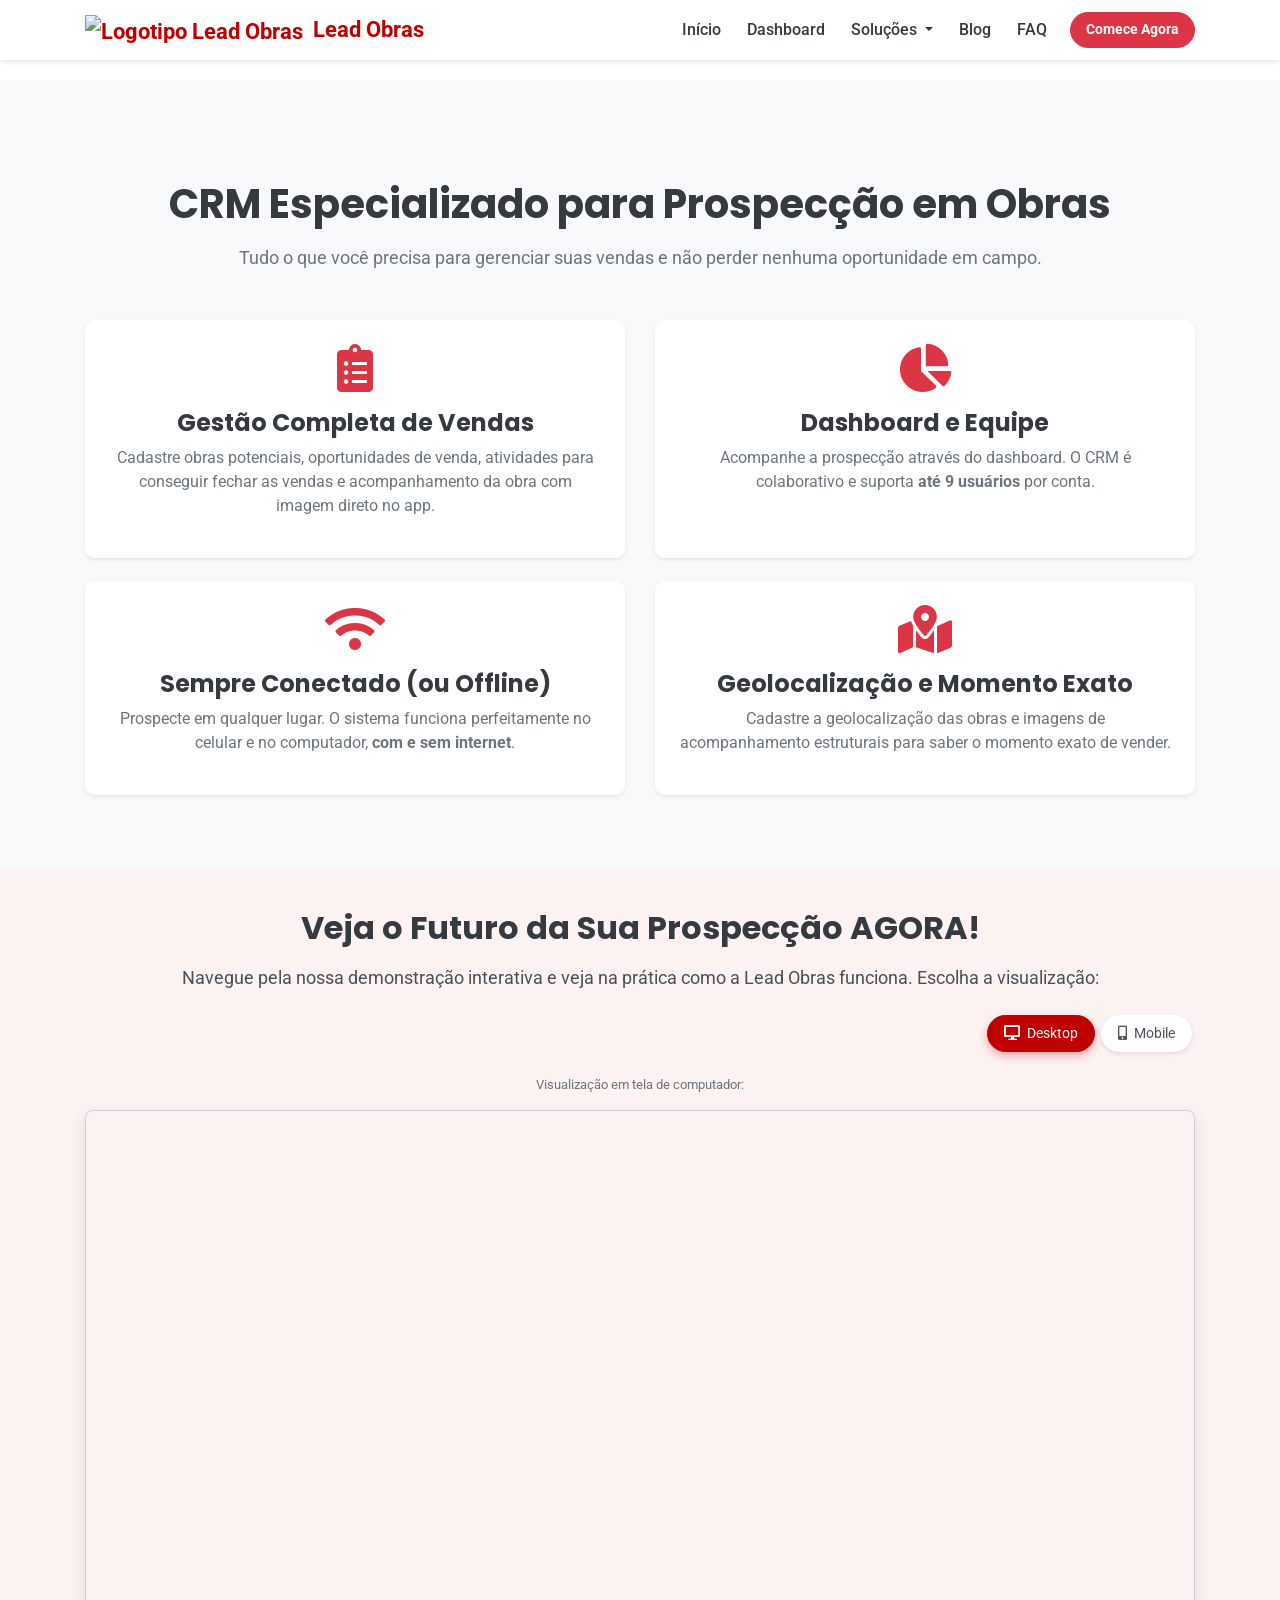
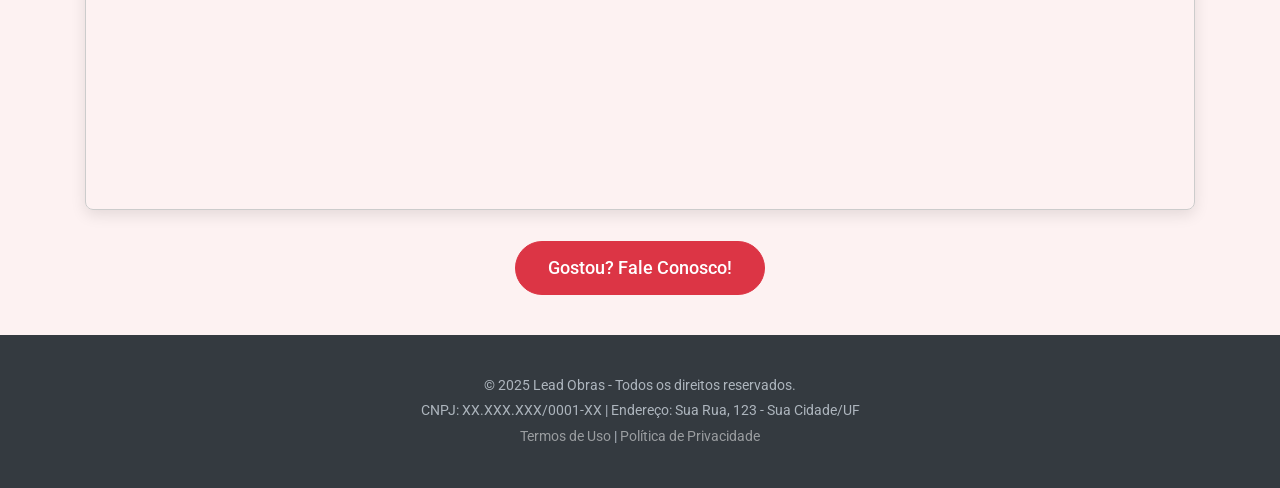
==== crm.html @ a591c5e8 "New" ====
<!DOCTYPE html>
<html lang="pt-BR">

<head>
    <meta charset="utf-8" />
    <meta content="width=device-width, initial-scale=1.0, shrink-to-fit=no" name="viewport" />
    <title>
        Lead Obras - Demonstra&ccedil;&atilde;o
    </title>
    <link href="https://i.imgur.com/xG3X8k6.png" rel="icon" type="image/png" />
    <!-- Links de Estilo e Fontes -->
    <link href="https://cdnjs.cloudflare.com/ajax/libs/font-awesome/5.15.4/css/all.min.css" rel="stylesheet" />
    <link href="https://stackpath.bootstrapcdn.com/bootstrap/4.5.2/css/bootstrap.min.css" rel="stylesheet" />
    <link
        href="https://fonts.googleapis.com/css2?family=Roboto:wght@400;500;700&amp;family=Poppins:wght@600;700&amp;display=swap"
        rel="stylesheet" />
    <link rel="stylesheet" href="style.css" />
    <script src="resumo_obras_por_cidade.js"></script>
</head>

<body>
    <nav class="navbar navbar-expand-lg navbar-light fixed-top" id="mainNav">
        <div class="container">
            <a class="navbar-brand" href="index.html#hero" style="display: flex; align-items: center;">
                <img alt="Logotipo Lead Obras" src="https://i.imgur.com/xG3X8k6.png"
                    style="height: 30px; margin-right: 10px;" />
                Lead Obras
            </a>
            <button aria-controls="navbarNav" aria-expanded="false" aria-label="Toggle navigation"
                class="navbar-toggler" data-target="#navbarNav" data-toggle="collapse" type="button">
                <span class="navbar-toggler-icon">
                </span>
            </button>
            <div class="collapse navbar-collapse" id="navbarNav">
                <ul class="navbar-nav ml-auto align-items-center">
                    <li class="nav-item">
                        <a class="nav-link" href="index.html#hero">
                            In&iacute;cio
                        </a>
                    </li>
                    <li class="nav-item">
                        <a class="nav-link" href="index.html#compre-leads">
                            Dashboard
                        </a>
                    </li>
                    <li class="nav-item dropdown">
                        <a class="nav-link dropdown-toggle" href="#" id="navbarDropdownSolutions" role="button"
                            data-toggle="dropdown" aria-haspopup="true" aria-expanded="false">
                            Solu&ccedil;&otilde;es
                        </a>
                        <div class="dropdown-menu" aria-labelledby="navbarDropdownSolutions">
                            <a class="dropdown-item" href="crm.html">CRM</a>
                            <a class="dropdown-item" href="whatsapp.html">Alertas (WhatsApp)</a>
                        </div>
                    </li>
                    <li class="nav-item">
                        <a class="nav-link" href="blog.html">Blog</a>
                    </li>
                    <li class="nav-item">
                        <a class="nav-link" href="index.html#faq">
                            FAQ
                        </a>
                    </li>
                    <li class="nav-item">
                        <a class="btn btn-danger btn-sm btn-cta"
                            href="https://wa.me/5543988418642/?text=Ol%C3%A1!%20Tenho%20interesse%20em%20contratar%20a%20solu%C3%A7%C3%A3o%20da%20Lead%20Obras."
                            target="_blank">
                            Comece Agora
                        </a>
                    </li>
                </ul>
            </div>
        </div>
    </nav>
    <main>
        <!-- NOVA SEÇÃO: Funcionalidades do CRM -->
        <section id="funcionalidades-crm" style="padding-top: 100px; padding-bottom: 50px; background-color: #f8f9fa;">
            <div class="container">
                <div class="text-center mb-5 animate-on-scroll fade-in-down">
                    <h1 class="font-weight-bold text-dark">CRM Especializado para Prospec&ccedil;&atilde;o em Obras</h1>
                    <p class="lead text-muted mt-3">Tudo o que voc&ecirc; precisa para gerenciar suas vendas e
                        n&atilde;o perder nenhuma oportunidade em campo.</p>
                </div>
                <div class="row mt-4">
                    <div class="col-md-6 mb-4 animate-on-scroll fade-in-up">
                        <div class="card h-100 border-0 shadow-sm p-4 text-center">
                            <div class="text-danger mb-3">
                                <i class="fas fa-clipboard-list fa-3x"></i>
                            </div>
                            <h4 class="font-weight-bold">Gest&atilde;o Completa de Vendas</h4>
                            <p class="text-muted">Cadastre obras potenciais, oportunidades de venda, atividades para
                                conseguir fechar as vendas e acompanhamento da obra com imagem direto no app.</p>
                        </div>
                    </div>
                    <div class="col-md-6 mb-4 animate-on-scroll fade-in-up">
                        <div class="card h-100 border-0 shadow-sm p-4 text-center">
                            <div class="text-danger mb-3">
                                <i class="fas fa-chart-pie fa-3x"></i>
                            </div>
                            <h4 class="font-weight-bold">Dashboard e Equipe</h4>
                            <p class="text-muted">Acompanhe a prospec&ccedil;&atilde;o atrav&eacute;s do dashboard. O
                                CRM &eacute; colaborativo e suporta <strong>at&eacute; 9 usu&aacute;rios</strong> por
                                conta.</p>
                        </div>
                    </div>
                    <div class="col-md-6 mb-4 animate-on-scroll fade-in-up">
                        <div class="card h-100 border-0 shadow-sm p-4 text-center">
                            <div class="text-danger mb-3">
                                <i class="fas fa-wifi fa-3x"></i>
                            </div>
                            <h4 class="font-weight-bold">Sempre Conectado (ou Offline)</h4>
                            <p class="text-muted">Prospecte em qualquer lugar. O sistema funciona perfeitamente no
                                celular e no computador, <strong>com e sem internet</strong>.</p>
                        </div>
                    </div>
                    <div class="col-md-6 mb-4 animate-on-scroll fade-in-up">
                        <div class="card h-100 border-0 shadow-sm p-4 text-center">
                            <div class="text-danger mb-3">
                                <i class="fas fa-map-marked-alt fa-3x"></i>
                            </div>
                            <h4 class="font-weight-bold">Geolocaliza&ccedil;&atilde;o e Momento Exato</h4>
                            <p class="text-muted">Cadastre a geolocaliza&ccedil;&atilde;o das obras e imagens de
                                acompanhamento estruturais para saber o momento exato de vender.</p>
                        </div>
                    </div>
                </div>
            </div>
        </section>

        <!-- NOVA SEÇÃO: Demonstração (de copia.html) -->
        <section class="section-bg-light-red" id="demonstracao">
            <div class="container text-center">
                <h2 class="animate-on-scroll fade-in-down">
                    Veja o Futuro da Sua Prospec&ccedil;&atilde;o AGORA!
                </h2>
                <p class="lead mt-3 mb-4 animate-on-scroll fade-in">
                    Navegue pela nossa demonstra&ccedil;&atilde;o interativa e veja na pr&aacute;tica como a Lead Obras
                    funciona. Escolha a visualiza&ccedil;&atilde;o:
                </p>
                <ul class="nav nav-tabs justify-content-center justify-content-md-end" id="demoTab" role="tablist">
                    <li class="nav-item" id="desktop-tab-li" role="presentation">
                        <a aria-controls="demoDesktop" aria-selected="false" class="nav-link" data-toggle="tab"
                            href="#demoDesktop" id="desktop-tab" role="tab">
                            <i class="fas fa-desktop">
                            </i>
                            Desktop
                        </a>
                    </li>
                    <li class="nav-item" id="mobile-tab-li" role="presentation">
                        <a aria-controls="demoMobile" aria-selected="false" class="nav-link" data-toggle="tab"
                            href="#demoMobile" id="mobile-tab" role="tab">
                            <i class="fas fa-mobile-alt">
                            </i>
                            Mobile
                        </a>
                    </li>
                </ul>
                <div class="tab-content mt-4" id="demoTabContent">
                    <div aria-labelledby="desktop-tab" class="tab-pane fade" id="demoDesktop" role="tabpanel">
                        <p class="text-muted small mb-3">
                            Visualiza&ccedil;&atilde;o em tela de computador:
                        </p>
                        <iframe allowfullscreen="" loading="lazy"
                            src="https://www.appsheet.com/start/7ed57e1d-47e0-436e-8a3c-071c1b78c23c"
                            style="width: 100%; height: 700px; border: 1px solid #ccc; border-radius: 8px; box-shadow: 0 5px 15px rgba(0,0,0,0.1);"
                            title="Demonstra&ccedil;&atilde;o Desktop Lead Obras">
                        </iframe>
                    </div>
                    <div aria-labelledby="mobile-tab" class="tab-pane fade" id="demoMobile" role="tabpanel">
                        <p class="text-muted small mb-3">
                            Visualiza&ccedil;&atilde;o em tela de celular:
                        </p>
                        <iframe allowfullscreen="" loading="lazy"
                            src="https://www.appsheet.com/start/7ed57e1d-47e0-436e-8a3c-071c1b78c23c?refresh=1&amp;wipe=1&amp;preview=2"
                            style="width: 360px; height: 640px; display: block; margin: auto; border: 1px solid #ddd; border-radius: 10px; box-shadow: 0 5px 15px rgba(0,0,0,0.1);"
                            title="Demonstra&ccedil;&atilde;o Mobile Lead Obras">
                        </iframe>
                        <div class="mobile-description animate-on-scroll fade-in">
                            <i class="fas fa-map-marker-alt">
                            </i>
                            <strong>
                                Prospec&ccedil;&atilde;o em Campo Simplificada:
                            </strong>
                            Diferente de outras solu&ccedil;&otilde;es, nossa vers&atilde;o mobile &eacute; otimizada
                            para visitas. Registre
                            <i class="fas fa-camera">
                            </i>
                            <strong>
                                fotos da obra
                            </strong>
                            e
                            <i class="fas fa-compass">
                            </i>
                            <strong>
                                geolocaliza&ccedil;&atilde;o
                            </strong>
                            com facilidade, direto do celular, agilizando a qualifica&ccedil;&atilde;o e o
                            acompanhamento dos seus leads.
                        </div>
                    </div>
                </div>
                <p class="text-muted d-md-none mt-3">
                    Para a experi&ecirc;ncia completa, acesse em um computador e veja a vers&atilde;o desktop.
                </p>
                <a class="btn btn-danger btn-lg mt-4 animate-on-scroll fade-in-up"
                    href="https://wa.me/5543988418642/?text=Ol%C3%A1!%20Gostei%20da%20demonstra%C3%A7%C3%A3o%20e%20quero%20conversar%20sobre%20a%20contrata%C3%A7%C3%A3o."
                    target="_blank">
                    Gostou? Fale Conosco!
                </a>
            </div>
        </section>
    </main>
    <!-- Scripts (Apenas os necessários) -->
    <script src="https://code.jquery.com/jquery-3.5.1.min.js">
    </script>
    <script src="https://cdn.jsdelivr.net/npm/popper.js@1.16.1/dist/umd/popper.min.js">
    </script>
    <script src="https://stackpath.bootstrapcdn.com/bootstrap/4.5.2/js/bootstrap.min.js">
    </script>
    <script>
        document.addEventListener('DOMContentLoaded', function () {

            const prefersReducedMotion = window.matchMedia('(prefers-reduced-motion: reduce)').matches;

            // --- Script Animação de Scroll com Intersection Observer ---
            const animatedElements = document.querySelectorAll('.animate-on-scroll');
            if (!prefersReducedMotion) {
                const observer = new IntersectionObserver((entries) => {
                    entries.forEach(entry => {
                        if (entry.isIntersecting) {
                            entry.target.classList.add('is-visible');
                            observer.unobserve(entry.target);
                        }
                    });
                }, { threshold: 0.1 });
                animatedElements.forEach(el => observer.observe(el));
            } else {
                animatedElements.forEach(el => el.classList.add('is-visible'));
            }

            // --- CORREÇÃO: Script para Abas de Demonstração ---
            function handleDemoTabs() {
                // Remove o estado ativo de todas as abas e painéis primeiro
                $('#demoTab .nav-link').removeClass('active');
                $('#demoTabContent .tab-pane').removeClass('show active');

                if (window.innerWidth < 768) {
                    // Ativa a aba Mobile em telas pequenas
                    $('#mobile-tab').addClass('active');
                    $('#demoMobile').addClass('show active');
                } else {
                    // Ativa a aba Desktop em telas grandes
                    $('#desktop-tab').addClass('active');
                    $('#demoDesktop').addClass('show active');
                }
            }

            // Executa a função na carga e no redimensionamento
            handleDemoTabs();
            window.addEventListener('resize', handleDemoTabs);

            // CORREÇÃO: Garante que a página carregue no topo
            if (window.location.hash === '') {
                setTimeout(() => {
                    window.scrollTo({ top: 0, behavior: 'instant' });
                }, 0);
            }

        });
    </script>
    <footer style="background-color: #343a40; color: var(--cor-texto-cinza); padding: 40px 0; font-size: 0.9em;">
        <div class="container text-center">
            <p class="mb-1">
                &copy; 2025 Lead Obras - Todos os direitos reservados.
            </p>
            <p class="mb-1">
                CNPJ: XX.XXX.XXX/0001-XX | Endere&ccedil;o: Sua Rua, 123 - Sua Cidade/UF
            </p>
            <p class="mb-0">
                <a class="text-white-50" href="/termos-de-uso">
                    Termos de Uso
                </a>
                |
                <a class="text-white-50" href="/politica-de-privacidade">
                    Pol&iacute;tica de Privacidade
                </a>
            </p>
        </div>
    </footer>
</body>

</html>
---- style.css ----
/* CSS from index.html */
/* --- Configurações Globais e Variáveis --- */
:root {
    --cor-primaria: #c00000;
    --cor-primaria-hover: #a00000;
    --cor-secundaria: #495057;
    /* Cinza mais escuro para texto */
    --cor-secundaria-hover: #343a40;
    --cor-perigo: #dc3545;
    --cor-perigo-hover: #c82333;
    --cor-sucesso: #28a745;
    /* Verde para 'sim' */
    --cor-aviso: #ffc107;
    /* Amarelo para 'parcial' */
    --cor-pix: #32BCAD;
    /* Cor do PIX */
    --cor-cinza-claro: #f8f9fa;
    --cor-cinza-borda: #dee2e6;
    --cor-fundo-claro: #f8f9fa;
    --cor-fundo-vermelho-claro: #fdf2f2;
    /* Fundo sutil para coluna leadObras */
    --cor-texto-cinza: #adb5bd;
    --cor-whatsapp: #25D366;
    --cor-whatsapp-hover: #128C7E;
    --navbar-height: 60px;
    /* Altura estimada do menu */
    --duracao-transicao: 0.3s;
    --duracao-animacao: 0.7s;
}

html {
    scroll-behavior: smooth;
    scroll-padding-top: var(--navbar-height);
}

body {
    overflow-x: hidden;
    padding-top: var(--navbar-height);
    font-family: 'Roboto', sans-serif;
    color: var(--cor-secundaria);
    position: relative;
}

h1,
h2,
h3,
h4,
h5,
h6 {
    font-family: 'Poppins', sans-serif;
    font-weight: 700;
    color: #343a40;
}

.lead {
    font-size: 1.15rem;
    font-weight: 400;
}

/* --- Estilos Barra de Progresso --- */
.progress-container {
    width: 100%;
    height: 5px;
    background-color: #e9ecef;
    position: fixed;
    top: var(--navbar-height);
    left: 0;
    z-index: 1029;
    pointer-events: none;
}

.progress-bar-scroll {
    height: 100%;
    background-color: var(--cor-primaria);
    width: 0%;
    transition: width 0.05s linear;
}

/* --- Estilos Menu Fixo (Navbar) --- */
.navbar {
    background-color: rgba(255, 255, 255, 0.97);
    box-shadow: 0 2px 5px rgba(0, 0, 0, 0.1);
    backdrop-filter: blur(5px);
    min-height: var(--navbar-height);
}

.navbar-brand {
    color: var(--cor-primaria) !important;
    font-weight: bold;
    font-size: 1.4rem;
}

.navbar-brand img {
    height: 30px;
}

.navbar .nav-link {
    color: #343a40 !important;
    margin: 0 5px;
    padding: 8px 12px;
    border-radius: 4px;
    transition: background-color var(--duracao-transicao) ease, color var(--duracao-transicao) ease;
    font-weight: 500;
}

.navbar .nav-item .nav-link.active,
.navbar .nav-link:hover {
    color: white !important;
    background-color: var(--cor-primaria);
}

.navbar-toggler {
    border-color: rgba(0, 0, 0, 0.1);
}

.navbar-toggler-icon {
    background-image: url("data:image/svg+xml,%3csvg xmlns='http://www.w3.org/2000/svg' width='30' height='30' viewBox='0 0 30 30'%3e%3cpath stroke='rgba(192, 0, 0, 1)' stroke-linecap='round' stroke-miterlimit='10' stroke-width='2' d='M4 7h22M4 15h22M4 23h22'/%3e%3c/svg%3e");
}

.navbar-collapse {
    background-color: rgba(255, 255, 255, 0.98);
    padding: 10px 0;
    margin-top: 5px;
    border-radius: 0 0 5px 5px;
    box-shadow: 0 5px 10px rgba(0, 0, 0, 0.1);
}

@media (min-width: 992px) {
    .navbar-collapse {
        background-color: transparent;
        padding: 0;
        margin-top: 0;
        border-radius: 0;
        box-shadow: none;
    }
}

.navbar .btn-cta {
    margin-left: 10px;
    padding: 6px 15px;
    font-size: 0.9rem;
    font-weight: bold;
}

@media (max-width: 991.98px) {
    .navbar .btn-cta {
        margin-left: 0;
        margin-top: 10px;
        display: block;
        width: 100%;
        text-align: center;
    }

    .navbar-nav .nav-item {
        margin-bottom: 5px;
    }
}

/* --- Botões com Mais Impacto --- */
.btn {
    font-weight: 500;
    border-radius: 50px;
    padding: 0.6rem 1.5rem;
    transition: all 0.3s ease;
}

.btn-lg {
    padding: 0.8rem 2rem;
    font-size: 1.1rem;
}

.btn-primary {
    background-color: var(--cor-primaria);
    border-color: var(--cor-primaria);
    color: white;
}

.btn-primary:hover {
    background-color: var(--cor-primaria-hover);
    border-color: var(--cor-primaria-hover);
    transform: translateY(-3px);
    box-shadow: 0 4px 10px rgba(192, 0, 0, 0.3);
}

.btn-secondary {
    background-color: var(--cor-secundaria);
    border-color: var(--cor-secundaria);
    color: white;
}

.btn-secondary:hover {
    background-color: var(--cor-secundaria-hover);
    border-color: var(--cor-secundaria-hover);
    transform: translateY(-3px);
    box-shadow: 0 4px 10px rgba(0, 0, 0, 0.2);
}

.btn-danger {
    background-color: var(--cor-perigo);
    border-color: var(--cor-perigo);
    color: white;
}

.btn-danger:hover {
    background-color: var(--cor-perigo-hover);
    border-color: var(--cor-perigo-hover);
    transform: translateY(-3px);
    box-shadow: 0 4px 10px rgba(220, 53, 69, 0.3);
}

.btn-outline-danger {
    color: var(--cor-perigo);
    border-color: var(--cor-perigo);
    background-color: transparent;
}

.btn-outline-danger:hover {
    color: #fff;
    background-color: var(--cor-perigo);
    border-color: var(--cor-perigo);
    transform: translateY(-3px);
    box-shadow: 0 4px 10px rgba(220, 53, 69, 0.2);
}

.btn-outline-light {
    color: white;
    border-color: white;
    background-color: transparent;
}

.btn-outline-light:hover {
    color: var(--cor-primaria);
    background-color: white;
    border-color: white;
    transform: translateY(-3px);
    box-shadow: 0 4px 10px rgba(255, 255, 255, 0.2);
}

/* --- Outros Estilos (Mantidos e Ajustados) --- */
.text-primary {
    color: var(--cor-primaria) !important;
}

.icon-red {
    color: var(--cor-primaria);
}

.problem-icon-red {
    color: var(--cor-perigo);
}

.check-icon-red {
    color: var(--cor-primaria);
}

.check-icon-green {
    color: var(--cor-sucesso);
}

#cta-final {
    background: linear-gradient(45deg, var(--cor-primaria), var(--cor-perigo));
    color: white;
}

#faq .btn-link {
    color: var(--cor-primaria);
    text-decoration: none;
    transition: color var(--duracao-transicao) ease;
    font-weight: 500;
}

#faq .btn-link:hover {
    color: var(--cor-primaria-hover);
    text-decoration: underline;
}

#faq .btn-link:focus {
    box-shadow: none;
}

#faq .card-header {
    background-color: #fff;
}

#faq .card {
    border: 1px solid #e0e0e0;
}

.section-bg-light-red {
    background-color: var(--cor-fundo-vermelho-claro);
}

.card {
    transition: transform var(--duracao-transicao) ease, box-shadow var(--duracao-transicao) ease;
    border: none;
    border-radius: 10px;
}

.card:hover {
    transform: translateY(-6px);
    box-shadow: 0 10px 20px rgba(0, 0, 0, 0.1);
}

#publico-alvo .card {
    border: 1px solid var(--cor-cinza-borda);
    box-shadow: none;
}

#publico-alvo .card:hover {
    border-color: var(--cor-primaria);
    box-shadow: 0 10px 20px rgba(0, 0, 0, 0.1);
}

#publico-alvo .card:hover .fas {
    transform: scale(1.15);
    transition: transform var(--duracao-transicao) ease;
}

#publico-alvo .fas {
    transition: transform var(--duracao-transicao) ease;
}

#funcionalidades img {
    transition: transform 0.4s ease, box-shadow 0.4s ease;
    border-radius: 8px;
}

#funcionalidades .row:hover img {
    transform: scale(1.03);
    box-shadow: 0 6px 12px rgba(0, 0, 0, 0.1);
}

/* --- ESTILOS VANTAGENS (ANTIGO COMPARATIVO) --- */
#vantagens .advantage-card {
    background-color: white;
    padding: 2rem;
    border-radius: 10px;
    box-shadow: 0 8px 25px rgba(0, 0, 0, 0.08);
    border: 1px solid var(--cor-cinza-borda);
}

#vantagens .advantage-list {
    list-style: none;
    padding-left: 0;
    text-align: left;
}

#vantagens .advantage-list li {
    font-size: 1.1rem;
    margin-bottom: 1rem;
    display: flex;
    align-items: center;
}

#vantagens .advantage-list i {
    font-size: 1.5rem;
    margin-right: 15px;
    width: 30px;
    text-align: center;
}

/* --- ESTILOS DEMONSTRAÇÃO COM ABAS (Ajustado) --- */
#demonstracao .nav-tabs {
    border-bottom: none;
    justify-content: flex-end;
    margin-bottom: 1.5rem;
}

#demonstracao .nav-tabs .nav-link {
    border: 1px solid transparent;
    border-radius: 50px;
    margin: 0 3px;
    padding: 0.4rem 1rem;
    font-size: 0.9rem;
    color: var(--cor-secundaria);
    background-color: #fff;
    box-shadow: 0 2px 5px rgba(0, 0, 0, 0.1);
    transition: all var(--duracao-transicao) ease;
}

#demonstracao .nav-tabs .nav-link i {
    margin-right: 4px;
}

#demonstracao .nav-tabs .nav-link.active {
    background-color: var(--cor-primaria);
    color: white;
    border-color: var(--cor-primaria);
    box-shadow: 0 4px 10px rgba(192, 0, 0, 0.3);
}

#demonstracao .nav-tabs .nav-link:not(.active):hover {
    background-color: #e9ecef;
    color: #333;
}

#demonstracao .tab-content {
    position: relative;
}

#demonstracao .tab-pane {
    border: none;
    padding: 0;
    background-color: transparent;
    max-width: none;
    margin: 0;
    border-radius: 0;
    box-shadow: none;
}

#demonstracao #demoMobile iframe {
    max-width: 375px;
    height: 667px;
    display: block;
    margin: auto;
    border: 1px solid #ddd;
    border-radius: 10px;
    box-shadow: 0 5px 15px rgba(0, 0, 0, 0.1);
}

#demonstracao #demoDesktop iframe {
    width: 100%;
    height: 500px;
    border: 1px solid #ccc;
    border-radius: 8px;
    box-shadow: 0 5px 15px rgba(0, 0, 0, 0.1);
}

#demonstracao #demoMobile .mobile-description {
    max-width: 375px;
    margin: 1.5rem auto 0;
    font-size: 0.9rem;
    color: #555;
    background-color: var(--cor-fundo-vermelho-claro);
    padding: 15px;
    border-radius: 8px;
    border: 1px dashed var(--cor-primaria);
    text-align: left;
}

#demonstracao #demoMobile .mobile-description strong {
    color: var(--cor-primaria);
}

#demonstracao #demoMobile .mobile-description i {
    color: var(--cor-primaria);
    margin-right: 5px;
}


/* --- Novo Botão Flutuante WhatsApp e Balão --- */
.whatsapp-container {
    position: fixed;
    bottom: 20px;
    right: 20px;
    z-index: 1000;
}

.whatsapp-float {
    background-color: var(--cor-whatsapp);
    color: white;
    width: 60px;
    height: 60px;
    border-radius: 50%;
    display: flex;
    align-items: center;
    justify-content: center;
    box-shadow: 2px 2px 10px rgba(0, 0, 0, 0.2);
    transition: transform var(--duracao-transicao) ease, background-color var(--duracao-transicao) ease;
    cursor: pointer;
    position: relative;
    border: none;
    padding: 0;
}

.whatsapp-float:hover {
    background-color: var(--cor-whatsapp-hover);
    transform: scale(1.1);
}

.whatsapp-float i {
    font-size: 1.8em;
    line-height: 1;
}

.whatsapp-notification {
    position: absolute;
    top: 0px;
    right: 0px;
    width: 15px;
    height: 15px;
    background-color: red;
    border-radius: 50%;
    border: 2px solid white;
}

.whatsapp-bubble {
    position: absolute;
    bottom: 75px;
    right: 0;
    width: 300px;
    background-color: white;
    border-radius: 8px;
    box-shadow: 0 5px 15px rgba(0, 0, 0, 0.2);
    padding: 15px;
    display: none;
    opacity: 0;
    transform: translateY(10px);
    transition: opacity 0.3s ease, transform 0.3s ease;
    color: #333;
    font-size: 0.9rem;
}

.whatsapp-bubble.show {
    display: block;
    opacity: 1;
    transform: translateY(0);
}

.whatsapp-bubble::after {
    content: '';
    position: absolute;
    bottom: -10px;
    right: 20px;
    width: 0;
    height: 0;
    border-left: 10px solid transparent;
    border-right: 10px solid transparent;
    border-top: 10px solid white;
}

.whatsapp-bubble-header {
    display: flex;
    align-items: center;
    margin-bottom: 10px;
}

.whatsapp-bubble-avatar {
    width: 40px;
    height: 40px;
    border-radius: 50%;
    background-color: #e9ecef;
    display: flex;
    align-items: center;
    justify-content: center;
    margin-right: 10px;
    color: var(--cor-secundaria);
}

.whatsapp-bubble-avatar i {
    font-size: 1.5em;
}

.whatsapp-bubble-info h5 {
    margin-bottom: 0;
    font-size: 1rem;
    font-weight: bold;
}

.whatsapp-bubble-info span {
    font-size: 0.8rem;
    color: var(--cor-secundaria);
}

.whatsapp-bubble-body p {
    margin-bottom: 10px;
    line-height: 1.4;
    min-height: 3em;
}

.whatsapp-bubble-close {
    position: absolute;
    top: 5px;
    right: 5px;
    background: none;
    border: none;
    font-size: 1.5em;
    cursor: pointer;
    color: #aaa;
    line-height: 1;
    padding: 5px;
}

.whatsapp-bubble-close:hover {
    color: #555;
}

#whatsappMessage .typing-cursor {
    display: inline-block;
    width: 8px;
    height: 1em;
    background-color: #333;
    animation: blink 0.7s infinite;
    margin-left: 2px;
    vertical-align: text-bottom;
}

@keyframes blink {

    0%,
    100% {
        opacity: 1;
    }

    50% {
        opacity: 0;
    }
}

@media (max-width: 576px) {
    .whatsapp-container {
        bottom: 15px;
        right: 15px;
    }

    .whatsapp-float {
        width: 50px;
        height: 50px;
    }

    .whatsapp-float i {
        font-size: 1.5em;
    }

    .whatsapp-notification {
        width: 12px;
        height: 12px;
        border-width: 1px;
    }

    .whatsapp-bubble {
        width: calc(100vw - 30px);
        bottom: 65px;
        right: -15px;
    }

    .whatsapp-bubble::after {
        right: 30px;
    }
}

/* --- ANIMAÇÕES DE SCROLL (Mantidas) --- */
.animate-on-scroll {
    opacity: 0;
    transition: opacity var(--duracao-animacao) ease-out, transform var(--duracao-animacao) ease-out;
    will-change: opacity, transform;
}

.fade-in {
    transform: translateY(0);
}

.fade-in-up {
    transform: translateY(30px);
}

.fade-in-down {
    transform: translateY(-30px);
}

.slide-in-left {
    transform: translateX(-50px);
}

.slide-in-right {
    transform: translateX(50px);
}

.zoom-in {
    transform: scale(0.9);
}

.is-visible {
    opacity: 1;
    transform: translate(0, 0) scale(1);
}

/* --- Acessibilidade: Movimento Reduzido --- */
@media (prefers-reduced-motion: reduce) {
    html {
        scroll-behavior: auto;
    }

    .animate-on-scroll {
        opacity: 1;
        transform: none;
        transition: none;
    }

    .btn-primary:hover,
    .btn-secondary:hover,
    .btn-danger:hover,
    .btn-outline-danger:hover,
    .btn-outline-secondary:hover,
    #cta-final .btn-light:hover,
    #cta-final .btn-outline-light:hover,
    .card:hover,
    #publico-alvo .card:hover .fas,
    #funcionalidades .row:hover img,
    .whatsapp-float:hover {
        transform: none !important;
    }

    .card:hover {
        box-shadow: 0 10px 20px rgba(0, 0, 0, 0.15);
    }

    .progress-bar-scroll {
        transition: none;
    }

    .whatsapp-float {
        transition: background-color var(--duracao-transicao) ease;
    }

    .whatsapp-bubble {
        transition: none;
    }

    #whatsappMessage .typing-cursor {
        animation: none;
        opacity: 0;
    }

    #exit-popup {
        transition: none;
    }

    #exit-popup .popup-content {
        transition: none;
    }
}

/* --- Ajustes Gerais de Responsividade --- */
section {
    padding-top: 60px;
    padding-bottom: 60px;
}

#hero {
    padding-top: 80px;
    padding-bottom: 80px;
}

@media (max-width: 991.98px) {
    section {
        padding-top: 40px;
        padding-bottom: 40px;
    }

    #hero {
        padding-top: 60px;
        padding-bottom: 60px;
    }

    h1 {
        font-size: 2.2rem;
    }

    h2 {
        font-size: 1.6rem;
    }

    h3 {
        font-size: 1.4rem;
    }

    h4 {
        font-size: 1.1rem;
    }
}

@media (max-width: 767.98px) {

    .progress-container,
    .navbar-toggler,
    #navbarNav {
        display: none;
    }

    #mainNav .container {
        justify-content: center;
    }

    h1 {
        font-size: 1.8rem;
    }

    h2 {
        font-size: 1.4rem;
    }

    h3 {
        font-size: 1.2rem;
    }

    .btn-lg {
        font-size: 1rem;
        padding: 10px 20px;
    }

    #funcionalidades .row {
        margin-bottom: 1rem !important;
    }

    #funcionalidades .col-md-6 {
        margin-bottom: 1.5rem;
    }

    #demonstracao .nav-tabs .nav-link {
        padding: 0.4rem 0.8rem;
        font-size: 0.8rem;
    }

    /* --- Responsividade Mobile Adicional --- */
    .whatsapp-container {
        display: none;
    }

    #desktop-tab-li {
        display: none;
    }

    #demoDesktop {
        display: none !important;
    }

    #mobile-tab.nav-link {
        background-color: var(--cor-primaria);
        color: white;
    }

    #demoMobile {
        display: block !important;
        opacity: 1 !important;
    }

    #demoMobile.tab-pane {
        display: block !important;
        opacity: 1 !important;
    }

    .nav-tabs .nav-item .nav-link.active {
        background-color: transparent;
        color: var(--cor-secundaria);
    }

    #mobile-tab-li .nav-link {
        background-color: var(--cor-primaria);
        color: white;
    }
}

/* --- Pop-up de Saída Otimizado --- */
#exit-popup {
    display: none;
    position: fixed;
    left: 0;
    top: 0;
    width: 100%;
    height: 100%;
    background-color: rgba(0, 0, 0, 0.75);
    z-index: 2000;
    align-items: center;
    justify-content: center;
    opacity: 0;
    transition: opacity 0.4s ease;
    backdrop-filter: blur(5px);
}

#exit-popup .popup-content {
    background-color: white;
    padding: 2rem;
    border-radius: 10px;
    max-width: 90%;
    width: 500px;
    text-align: center;
    position: relative;
    transform: scale(0.9);
    transition: transform 0.4s ease, opacity 0.4s ease;
    box-shadow: 0 10px 30px rgba(0, 0, 0, 0.2);
    opacity: 0;
}

#exit-popup .popup-icon {
    font-size: 2.5rem;
    color: var(--cor-primaria);
    margin-bottom: 1rem;
}

#exit-popup h3 {
    font-size: 1.6rem;
    font-weight: 600;
    margin-bottom: 0.75rem;
    color: #333;
}

#exit-popup p {
    font-size: 1rem;
    color: #555;
    margin-bottom: 1rem;
    line-height: 1.5;
}

#exit-popup .offer-highlight {
    font-size: 1.2rem;
    font-weight: bold;
    color: var(--cor-perigo);
    margin-bottom: 1rem;
}

#exit-popup .coupon-code {
    font-size: 1.4rem;
    font-weight: bold;
    background-color: var(--cor-fundo-claro);
    padding: 0.75rem 1rem;
    border: 2px dashed var(--cor-perigo);
    display: inline-block;
    border-radius: 5px;
    word-break: break-all;
    margin-top: 0.5rem;
    margin-bottom: 1.5rem;
    color: var(--cor-perigo);
}

#exit-popup .btn-cta-popup {
    font-size: 1.1rem;
    padding: 0.75rem 1.5rem;
    font-weight: bold;
    width: 100%;
    margin-bottom: 0.5rem;
}

#exit-popup .btn-secondary-popup {
    color: var(--cor-secundaria);
    font-size: 0.9rem;
    text-decoration: none;
}

#exit-popup .btn-secondary-popup:hover {
    text-decoration: underline;
}

#exit-popup .close-btn {
    position: absolute;
    top: 10px;
    right: 10px;
    background: none;
    border: none;
    font-size: 1.8em;
    cursor: pointer;
    color: #aaa;
    line-height: 1;
    padding: 5px;
}

#exit-popup .close-btn:hover {
    color: #555;
}

@media (max-width: 576px) {
    #exit-popup .popup-content {
        padding: 1.5rem;
    }

    #exit-popup h3 {
        font-size: 1.4rem;
    }

    #exit-popup p {
        font-size: 0.9rem;
    }

    #exit-popup .offer-highlight {
        font-size: 1.1rem;
    }

    #exit-popup .coupon-code {
        font-size: 1.2rem;
        padding: 0.5rem 1rem;
    }

    #exit-popup .btn-cta-popup {
        font-size: 1rem;
        padding: 0.6rem 1.2rem;
    }
}

/* --- SEÇÃO PARCEIROS --- */
#parceiros {
    background-color: var(--cor-fundo-claro);
    padding: 40px 0;
}

#parceiros h4 {
    text-align: center;
    margin-bottom: 2rem;
    color: var(--cor-secundaria);
    font-weight: 500;
    font-size: 1.1rem;
}

#parceiros .partner-logo {
    display: flex;
    align-items: center;
    justify-content: center;
    height: 60px;
    filter: grayscale(100%);
    opacity: 0.7;
    transition: filter 0.3s ease, opacity 0.3s ease;
}

#parceiros .partner-logo:hover {
    filter: grayscale(0%);
    opacity: 1;
}

#parceiros .partner-logo img {
    max-height: 100%;
    max-width: 150px;
    width: auto;
}

#parceiros .partner-placeholder {
    font-size: 1.5rem;
    color: #adb5bd;
}

#parceiros .partner-placeholder span {
    font-size: 0.8rem;
    display: block;
    margin-top: 5px;
}

#parceiros .pix-info {
    color: var(--cor-secundaria);
    font-size: 0.9rem;
    margin-top: 1.5rem;
}

#parceiros .pix-info svg {
    width: 20px;
    height: 20px;
    margin-right: 5px;
    vertical-align: middle;
    fill: var(--cor-pix);
}

/* CSS PORTADO DA SESSAO INICIAL */

/* --- Configurações Globais e Variáveis --- */
:root {
    --cor-primaria: #c00000;
    --cor-primaria-hover: #a00000;
    --cor-secundaria: #495057;
    --cor-sucesso: #28a745;
    --cor-perigo: #dc3545;
    --cor-fundo-claro: #f8f9fa;
    --cor-whatsapp: #25D366;
    --cor-whatsapp-hover: #128C7E;
    --navbar-height: 60px;
    /* Mantido para scroll-padding, embora navbar tenha sido removida */
}

html {
    scroll-behavior: smooth;
    scroll-padding-top: var(--navbar-height);
}

body {
    /* padding-top: var(--navbar-height); */
    /* Removido pois a navbar se foi */
    font-family: 'Roboto', sans-serif;
    color: var(--cor-secundaria);
}

h1,
h2,
h3,
h4,
h5,
h6 {
    font-family: 'Poppins', sans-serif;
    font-weight: 700;
    color: #343a40;
}

.lead {
    font-size: 1.15rem;
    font-weight: 400;
}

section {
    padding: 60px 0;
}

/* --- Componentes --- */
/* Estilos da Navbar removidos pois a navbar foi removida */
.btn {
    font-weight: 500;
    border-radius: 50px;
    padding: 0.6rem 1.5rem;
    transition: all 0.3s ease;
}

.btn-primary {
    background-color: var(--cor-primaria);
    border-color: var(--cor-primaria);
}

.btn-primary:hover {
    background-color: var(--cor-primaria-hover);
    border-color: var(--cor-primaria-hover);
    transform: translateY(-3px);
    box-shadow: 0 4px 10px rgba(192, 0, 0, 0.3);
}

.btn-success {
    background-color: var(--cor-sucesso);
    border-color: var(--cor-sucesso);
    color: white;
}

.btn-success:hover {
    background-color: #218838;
    border-color: #1e7e34;
    transform: translateY(-3px);
    box-shadow: 0 4px 10px rgba(40, 167, 69, 0.3);
}

.btn-danger {
    background-color: var(--cor-perigo);
    border-color: var(--cor-perigo);
    color: white;
}

.btn-danger:hover {
    background-color: #c82333;
    border-color: #bd2130;
}

.text-primary {
    color: var(--cor-primaria) !important;
}

.icon-red {
    color: var(--cor-primaria);
}

/* --- Seção Dashboard Estilo Power BI (Removida) --- */
/* --- Seção de Vantagens (Estratégias) (Removida) --- */

/* --- Seção Perguntas e Respostas Dinâmicas (HERO) --- */
#hero {
    background-color: #fff;
    color: var(--cor-secundaria);
    padding: 80px 0 120px 0;
    position: relative;
    overflow: hidden;
    z-index: 1;
    /* Definindo uma altura mínima para ocupar a tela */
    min-height: 100vh;
    display: flex;
    align-items: center;
    justify-content: center;
}

#hero::after {
    content: '';
    position: absolute;
    bottom: -2px;
    /* Small overlap to prevent gaps */
    left: 0;
    width: 100%;
    height: 100px;
    /* A cor de fundo clara foi removida, então mudamos para branco */
    background: linear-gradient(to top, #ffffff 30%, transparent);
    z-index: 2;
}

#hero .lead {
    color: var(--cor-secundaria);
}

.typing-container {
    font-size: 2.8rem;
    font-weight: 700;
    font-family: 'Poppins', sans-serif;
    color: var(--cor-primaria);
    min-height: 140px;
    display: flex;
    align-items: center;
    justify-content: center;
}

.typing-container .text-highlight {
    color: #ffc107;
    /* Amarelo para destaque */
}

.cursor {
    animation: blink 0.7s infinite;
    font-weight: 300;
}

@keyframes blink {
    50% {
        opacity: 0;
    }
}

#answers-container {
    display: flex;
    flex-wrap: wrap;
    justify-content: center;
    gap: 15px;
    min-height: 120px;
    position: relative;
    z-index: 3;
}

.column-card {
    background-color: #fff;
    border-radius: 12px;
    box-shadow: 0 10px 30px rgba(0, 0, 0, 0.2);
    text-align: center;
    width: fit-content;
    min-width: 180px;
    opacity: 0;
    transform: translateY(20px);
    transition: opacity 0.5s ease, transform 0.5s ease;
    animation: float 6s ease-in-out infinite;
    overflow: hidden;
}

@keyframes float {
    0% {
        transform: translateY(0px);
    }

    50% {
        transform: translateY(-10px);
    }

    100% {
        transform: translateY(0px);
    }
}

.column-card.visible {
    opacity: 1;
    transform: translateY(0);
}

.column-card-title {
    background-color: var(--cor-primaria);
    color: #fff;
    font-weight: bold;
    font-size: 0.9rem;
    padding: 0.5rem 1rem;
}

.column-card-example {
    font-size: 1.2rem;
    color: var(--cor-secundaria);
    font-weight: 500;
    padding: 1rem;
    background-color: #fff;
}

#obras-counter {
    font-size: 2rem;
    color: #6c757d;
    font-weight: 500;
    opacity: 0;
    transform: translateY(10px);
    transition: opacity 0.5s ease, transform 0.5s ease;
    margin-top: 1.5rem;
    min-height: 30px;
}

#obras-counter.visible {
    opacity: 1;
    transform: translateY(0);
}

#obras-counter .counter-number {
    color: var(--cor-primaria);
    font-weight: 700;
}

.cta-hero {
    background-color: var(--cor-primaria);
    color: #fff;
    font-size: 1.1rem;
    padding: 0.8rem 2.5rem;
    margin-top: 2.5rem;
    position: relative;
    z-index: 3;
}

.cta-hero:hover {
    background-color: var(--cor-primaria-hover);
    color: #fff;
}

/* --- Estilos de Modal, FAQ, WhatsApp, etc. Removidos --- */

@media (max-width: 767.98px) {

    h1,
    .typing-container {
        font-size: 1.8rem;
        min-height: 120px;
    }

    h2 {
        font-size: 1.4rem;
    }

    /* .navbar-nav { display: none; } */
    /* Removido */
    /* .indicator-card .value { font-size: 1.8rem; } */
    /* Removido */
    /* .whatsapp-float { width: 50px; height: 50px; bottom: 20px; right: 20px;} */
    /* Removido */
    /* .my-float { margin-top: 10px; font-size: 24px;} */
    /* Removido */
    #obras-counter {
        font-size: 1.5rem;
    }

    /* Estilos de .racer e .milestone removidos */
}

/* CSS PORTADO DO DASHBOARD */

/* ... (CSS unchanged until .columns-grid) ... */
:root {
    --cor-primaria: #c00000;
    --cor-primaria-hover: #a00000;
    --cor-secundaria: #495057;
    --cor-sucesso: #28a745;
    --cor-perigo: #dc3545;
    --cor-fundo-claro: #f8f9fa;
    --cor-whatsapp: #25D366;
    --cor-whatsapp-hover: #128C7E;
}

html {
    scroll-behavior: smooth;
}

body {
    padding-top: 20px;
    font-family: 'Roboto', sans-serif;
    color: var(--cor-secundaria);
    background-color: var(--cor-fundo-claro);
}

h1,
h2,
h3,
h4,
h5,
h6 {
    font-family: 'Poppins', sans-serif;
    font-weight: 700;
    color: #343a40;
}

.lead {
    font-size: 1.15rem;
    font-weight: 400;
}

section {
    padding: 40px 0;
}

/* Padding reduzido */

/* --- Componentes --- */
.btn {
    font-weight: 500;
    border-radius: 50px;
    padding: 0.6rem 1.5rem;
    transition: all 0.3s ease;
}

.btn-primary {
    background-color: var(--cor-primaria);
    border-color: var(--cor-primaria);
}

.btn-primary:hover {
    background-color: var(--cor-primaria-hover);
    border-color: var(--cor-primaria-hover);
    transform: translateY(-3px);
    box-shadow: 0 4px 10px rgba(192, 0, 0, 0.3);
}

.btn-success {
    background-color: var(--cor-sucesso);
    border-color: var(--cor-sucesso);
    color: white;
}

.btn-success:hover {
    background-color: #218838;
    border-color: #1e7e34;
    transform: translateY(-3px);
    box-shadow: 0 4px 10px rgba(40, 167, 69, 0.3);
}

.btn-danger {
    background-color: var(--cor-perigo);
    border-color: var(--cor-perigo);
    color: white;
}

.btn-danger:hover {
    background-color: #c82333;
    border-color: #bd2130;
}

.btn-lg {
    padding: 0.8rem 2rem;
    font-size: 1.1rem;
}

.text-primary {
    color: var(--cor-primaria) !important;
}

.icon-red {
    color: var(--cor-primaria);
}

/* --- Classe para "Falso Desabilitado" --- */
.btn.disabled {
    opacity: 0.65;
    cursor: not-allowed;
}

/* --- Seção Dashboard Estilo Power BI --- */
#compre-leads {
    background-color: transparent;
    padding-top: 0;
}

.dashboard-container {
    background-color: #fff;
    border-radius: 8px;
    padding: 1.5rem;
    /* Padding reduzido */
    box-shadow: 0 6px 20px rgba(0, 0, 0, 0.1);
}

.indicator-card {
    background-color: #fff;
    border-radius: 8px;
    padding: 1rem;
    box-shadow: 0 4px 12px rgba(0, 0, 0, 0.08);
    text-align: center;
    height: 100%;
    border: 1px solid #eee;
    position: relative;
    /* Mantido para popovers */
}

.indicator-card .title {
    font-size: 0.85rem;
    /* Fonte menor */
    color: #6c757d;
    font-weight: 500;
    margin-bottom: 0.5rem;
    white-space: nowrap;
    overflow: hidden;
    text-overflow: ellipsis;
    display: inline-flex;
    /* Para alinhar ícone ao lado */
    align-items: center;
    /* Alinha ícone verticalmente */
    justify-content: center;
    /* Centraliza */
    width: 100%;
    /* Ocupa largura para centralizar */
}

.indicator-card .value {
    font-size: 1.8rem;
    /* Valor menor */
    font-weight: 700;
    color: #343a40;
    line-height: 1.2;
}

.indicator-card .icon {
    font-size: 1.5rem;
    /* Ícone menor */
    color: var(--cor-primaria);
    margin-right: 0.75rem;
}

.indicator-card .d-flex {
    align-items: center;
    justify-content: center;
}

.chart-card {
    background-color: #fff;
    border-radius: 8px;
    padding: 1rem;
    /* Padding reduzido */
    box-shadow: 0 4px 12px rgba(0, 0, 0, 0.08);
    height: 100%;
    border: 1px solid #eee;
    position: relative;
    /* Mantido para popovers */
}

.chart-card h5,
.dados-exemplo-card h5 {
    font-family: 'Roboto', sans-serif;
    font-weight: 500;
    color: #555;
    margin-bottom: 1rem;
    /* Margem reduzida */
    text-align: center;
    font-size: 0.9rem;
    /* Fonte menor */
    display: inline-flex;
    /* MODIFICADO: Para alinhar ícone */
    align-items: center;
    /* MODIFICADO: Alinha ícone verticalmente */
    justify-content: center;
    /* MODIFICADO: Centraliza texto + ícone */
    width: 100%;
    /* Garante que o H5 ocupe a largura para centralizar */
}

.chart-wrapper {
    position: relative;
}

.filter-card {
    padding-top: 1rem !important;
    padding-bottom: 1rem !important;
    text-align: left;
    height: 100%;
    display: flex;
    flex-direction: column;
    justify-content: center;
}

.action-card {
    display: flex;
    align-items: center;
    justify-content: center;
    height: 100%;
}

/* --- NOVO FILTRO HIERÁRQUICO --- */
.hierarchical-filter {
    position: relative;
}

.hierarchical-filter .dropdown-toggle {
    width: 100%;
    text-align: left;
    background-color: #fff;
    border: 1px solid #ced4da;
    color: #495057;
    font-weight: 400;
    justify-content: space-between;
    display: flex;
    align-items: center;
    border-radius: .25rem;
    padding: .375rem .75rem;
}

.hierarchical-filter .dropdown-menu {
    width: 100%;
    max-height: 300px;
    overflow-y: auto;
    padding: 0.5rem;
    border: 1px solid #ced4da;
    box-shadow: 0 0.5rem 1rem rgba(0, 0, 0, .15);
}

.hierarchical-filter ul,
.hierarchical-filter li {
    list-style: none;
    padding-left: 0;
}

.hierarchical-filter .filter-list-item {
    padding: 0.25rem 0.5rem;
    border-radius: 4px;
}

.hierarchical-filter .city-list {
    padding-left: 25px;
    display: none;
    /* Cidades ocultas por padrão */
}

.hierarchical-filter .state-item {
    display: flex;
    align-items: center;
    cursor: pointer;
    font-weight: bold;
    padding: 0.3rem 0;
    border-radius: 4px;
}

.hierarchical-filter .state-item:hover,
.hierarchical-filter .filter-list-item:hover {
    background-color: #fdeeee;
}

.hierarchical-filter .expand-caret {
    width: 20px;
    text-align: center;
    transition: transform 0.2s ease-in-out;
}

.hierarchical-filter .state-item.expanded .expand-caret {
    transform: rotate(90deg);
}

.hierarchical-filter .search-box {
    padding: 0.5rem;
    border-bottom: 1px solid #eee;
}

.hierarchical-filter .search-box input {
    width: 100%;
    border: 1px solid #ced4da;
    border-radius: 5px;
    padding: 0.25rem 0.5rem;
}

/* --- ESTILO CHECKBOX CUSTOMIZADO --- */
.hierarchical-filter input[type="checkbox"] {
    opacity: 0;
    position: absolute;
    width: 1px;
    height: 1px;
    overflow: hidden;
}

.hierarchical-filter label {
    position: relative;
    cursor: pointer;
    padding-left: 28px;
    display: inline-flex;
    align-items: center;
    height: 24px;
    margin-bottom: 0;
    font-weight: normal;
    flex-grow: 1;
}

.hierarchical-filter .state-item label {
    font-weight: bold;
    color: var(--cor-primaria);
}

.hierarchical-filter label::before {
    content: '';
    position: absolute;
    left: 0;
    top: 50%;
    transform: translateY(-50%);
    width: 18px;
    height: 18px;
    border: 2px solid #ccc;
    border-radius: 4px;
    background-color: #fff;
    transition: all 0.2s ease;
}

.hierarchical-filter label::after {
    content: '';
    position: absolute;
    left: 6px;
    top: 50%;
    width: 6px;
    height: 12px;
    border: solid white;
    border-width: 0 3px 3px 0;
    transform: translateY(-60%) rotate(45deg) scale(0);
    opacity: 0;
    transition: all 0.2s ease-in-out;
}

.hierarchical-filter input[type="checkbox"]:checked+label::before {
    background-color: var(--cor-primaria);
    border-color: var(--cor-primaria);
}

.hierarchical-filter input[type="checkbox"]:checked+label::after {
    transform: translateY(-60%) rotate(45deg) scale(1);
    opacity: 1;
}

.hierarchical-filter label.indeterminate::before {
    background-color: var(--cor-primaria);
    border-color: var(--cor-primaria);
}

.hierarchical-filter label.indeterminate::after {
    content: '';
    left: 4px;
    top: 50%;
    width: 10px;
    height: 0;
    border: none;
    border-top: 3px solid white;
    transform: translateY(-50%) rotate(0deg) scale(1);
    opacity: 1;
}

.dados-exemplo-card {
    background-color: #fff;
    border-radius: 8px;
    padding: 1.5rem;
    box-shadow: 0 4px 12px rgba(0, 0, 0, 0.08);
    border: 1px solid #eee;
}

/* MODIFICADO: Removido blurry-text */
/* .blurry-text { ... } */

#dados-exemplo-table thead th {
    font-size: 0.75rem;
    white-space: nowrap;
}

#dados-exemplo-table tbody td {
    font-size: 0.8rem;
    max-width: 200px;
    white-space: nowrap;
    overflow: hidden;
    text-overflow: ellipsis;
}

/* --- Estilos do Modal de Checkout (MODIFICADO) --- */
.modal-header {
    align-items: center;
    /* NOVO: Para centralizar verticalmente o título e o botão X */
}

.modal-header .close {
    /* MODIFICADO: Removidas regras de padding/margin customizadas */
    /* padding: 1rem; */
    /* margin: -1rem -1rem -1rem auto; */
    /* O Bootstrap 4.5.2 deve lidar com isso nativamente agora */
}

.modal-body {
    /* REMOVIDO: text-align: center; (Agora o step 1 é alinhado à esquerda) */
}

.checkout-step {
    display: none;
}

.checkout-step.active {
    display: block;
}

/* Título principal do passo */
.checkout-step h4.step-title,
.checkout-step h5.step-title {
    /* Aplicado ao h5 também */
    font-size: 1.3rem;
    color: #333;
    font-weight: 700;
    margin-bottom: 1.5rem;
    text-align: center;
    /* Centraliza títulos */
}

/* Título do resumo (passo 1) - Removido */
/* .checkout-summary h4 { ... } */
.checkout-summary .highlight-value {
    font-size: 1.5em;
    font-weight: 700;
    color: var(--cor-primaria);
    vertical-align: middle;
}

.checkout-footer {
    margin-top: 1.5rem;
    padding-top: 1rem;
    border-top: 1px solid #f0f0f0;
}

.checkout-footer p {
    margin-bottom: 0.5rem;
    font-size: 0.8rem;
    color: #6c757d;
}

.checkout-footer .btn {
    padding: 0.5rem 1rem;
    font-size: 0.9rem;
}

.checkout-footer-actions {
    display: flex;
    justify-content: center;
    align-items: center;
    gap: 1rem;
}

.checkout-footer-actions>div {
    flex: 1;
}

/* MODIFICADO: Wrapper e Grid de Colunas Step 1 (REMOVIDO) */
/* #checkout-description-wrapper { ... } */
/* .columns-grid { ... } */
/* .column-tag { ... } */

/* --- NOVO: Estilos do Passo 1 (Opções) --- */
.checkout-options-form {
    text-align: left;
    max-width: 450px;
    margin: 0 auto;
}

.checkout-options-form .form-group {
    margin-bottom: 1.5rem;
    padding: 1rem;
    border: 1px solid #eee;
    border-radius: 8px;
    background-color: #fcfcfc;
}

.checkout-options-form .form-group strong {
    display: block;
    margin-bottom: 0.75rem;
    font-size: 1rem;
    color: #343a40;
}

.checkout-options-form .form-check-label {
    margin-left: 0.5rem;
    font-weight: 500;
}

/* Mensagens de info */
#api-frequency-info {
    font-weight: 500;
    color: #555;
    background-color: #f0f0f0;
    padding: 0.5rem 0.75rem;
    border-radius: 5px;
    font-size: 0.9rem;
}

#crm-info-message {
    font-weight: 500;
    color: var(--cor-primaria);
    background-color: #fdeeee;
    padding: 0.5rem 0.75rem;
    border-radius: 5px;
    font-size: 0.9rem;
}

/* Custom Radio */
.form-check-input[type="radio"] {
    margin-top: .2em;
}

.form-check-input[type="radio"]:checked {
    background-color: var(--cor-primaria);
    border-color: var(--cor-primaria);
}

/* --- NOVO: Estilos do Passo 2 (Resumo) --- */
.checkout-summary-final {
    text-align: center;
    padding: 1rem 0;
}

.checkout-summary-final h5 {
    font-size: 1.2rem;
    font-weight: 500;
    color: #333;
    margin-bottom: 0.5rem;
}

.checkout-summary-final p {
    font-size: 1rem;
    color: var(--cor-secundaria);
    line-height: 1.6;
    max-width: 500px;
    margin: 0 auto 1.5rem auto;
}

/* Destaque em vermelho */
.summary-highlight {
    color: var(--cor-primaria);
    font-weight: 700;
}

/* === INÍCIO DA MODIFICAÇÃO (Checkout Step 2 Price) === */

/* Regra MODIFICADA para .final-price-display (para imitar .price-display) */
.final-price-display {
    color: var(--cor-primaria);
    font-weight: 700;
    font-size: 2.2rem;
    /* Tamanho da imagem */
    line-height: 1.2;
    margin-top: 0.5rem;
    /* Espaço entre toggle e preço */
    display: flex;
    flex-direction: column;
    align-items: center;
    /* Centraliza */
}

/* NOVO: Regra para o span de valor (para imitar o span do whatsapp) */
.final-price-display #summary-price-value {
    /* font-size: 1.8em; */
    /* Removido, o pai controla o tamanho */
    /* font-weight: 700; */
    /* Removido, o pai controla o peso */
}

/* Regra MODIFICADA para #summary-frequency (para imitar .price-period) */
.final-price-display #summary-frequency {
    font-size: 0.5em;
    /* Relativo ao 2.2rem do pai */
    font-weight: 400;
    color: #6c757d;
    margin-left: 0;
    /* REMOVIDO o margin-left */
}

/* === FIM DA MODIFICAÇÃO === */

/* === INÍCIO DA MODIFICAÇÃO (Checkout Step 2 Toggle Label) === */
/* Nova regra para forçar o label "Anual" a ser sempre vermelho e bold */
#modal-annual-label {
    color: var(--cor-primaria) !important;
    font-weight: 700 !important;
}

/* === FIM DA MODIFICAÇÃO === */

/* --- NOVO: Estilos Layout Step 2 (Baseado na Imagem) --- */
.summary-details-box {
    background-color: #f8f9fa;
    border-radius: 8px;
    padding: 1rem;
    margin-bottom: 1rem;
    text-align: center;
    /* MODIFICADO: de left para center */
}

.summary-toggle-box {
    background-color: #f8f9fa;
    border-radius: 8px;
    padding: 0.5rem 1rem;
    /* margin-bottom: 1rem; */
    /* MODIFICADO: Removido, pois o wrapper pai controla o espaçamento */
    display: inline-block;
}

#modal-toggle-wrapper {
    display: none;
    /* JS controla a visibilidade */
}

.summary-actions-column {
    display: flex;
    flex-direction: column;
    justify-content: center;
    height: 100%;
    gap: 1rem;
}

#step2-summary .btn {
    width: 100%;
    border-radius: 8px !important;
    /* !important para sobrepor .btn */
    padding: 0.8rem 1rem;
    font-weight: 700;
}

#step2-summary .btn-lg {
    font-size: 1.3rem;
    /* MODIFICADO: Aumentado para 'Ir para pagamento' */
}

/* --- FIM: Estilos Layout Step 2 --- */


/* --- ESTILO DO ÍCONE DE INFO (POPOVER) --- */
/* MODIFICADO: Remove posicionamento absoluto e ajusta margem */
.info-popover-trigger {
    font-size: 1rem;
    color: #adb5bd;
    cursor: pointer;
    margin-left: 0.3rem;
    /* Pequena margem para separar do texto */
    vertical-align: middle;
    /* Alinha melhor com o texto */
}

.info-popover-trigger:hover {
    color: var(--cor-primaria);
}

/* MODIFICADO: Remove padding extra do h5 */
/* .chart-card h5 { padding-right: 20px; } */


/* --- NOVA SEÇÃO WHATSAPP --- */
#notificacoes-whatsapp {
    background-color: #f1f3f5;
    /* Um cinza um pouco mais escuro que o fundo */
}

.phone-mockup {
    background: #fff;
    border: 10px solid #333;
    border-radius: 20px;
    padding: 10px;
    box-shadow: 0 4px 12px rgba(0, 0, 0, 0.15);
    max-width: 280px;
    /* Largura do mockup */
    margin: 0 auto;
}

.phone-mockup img {
    width: 100%;
    border-radius: 10px;
    display: block;
}

.whatsapp-purchase-bar {
    background-color: #fff;
    border-radius: 8px;
    padding: 1rem 1.5rem;
    margin-top: 1.5rem;
    box-shadow: 0 4px 12px rgba(0, 0, 0, 0.08);
    border: 1px solid #eee;
    display: flex;
    flex-wrap: wrap;
    /* Permite quebra de linha em telas pequenas */
    justify-content: space-between;
    align-items: center;
    gap: 1rem;
}

.whatsapp-purchase-bar .price-display {
    color: var(--cor-primaria);
    margin: 0;
    white-space: nowrap;
}

.whatsapp-purchase-bar .price-display span {
    font-size: 1.8em;
    /* Tamanho maior para o valor */
    font-weight: 700;
}

/* NOVO: Estilo para /Mês */
.whatsapp-purchase-bar .price-display .price-period {
    font-size: 0.5em;
    font-weight: 400;
    color: #6c757d;
    margin-left: 5px;
}

.whatsapp-purchase-bar .city-info {
    font-size: 1rem;
    color: #555;
    margin: 0;
    flex-grow: 1;
    /* Ocupa espaço disponível */
}

/* --- NOVO: Plan Toggle Switch (MODIFICADO) --- */
.plan-toggle-container {
    display: flex;
    align-items: center;
    justify-content: center;
    gap: 0.5rem;
    margin: 0.25rem 0;
    /* Margem vertical reduzida */
    /* flex-grow: 1; */
    /* Removido para não esticar */
}

.plan-toggle-container .toggle-label {
    font-size: 0.9rem;
    font-weight: 500;
    color: #6c757d;
    transition: color 0.2s ease;
}

.plan-toggle-container #monthly-label {
    color: #343a40;
    /* Ativo por padrão */
}

/* MODIFICADO: Switch 30% menor */
.switch {
    position: relative;
    display: inline-block;
    width: 30px;
    /* 30% menor que 44px */
    height: 18px;
    /* 30% menor que 24px */
}

.switch input {
    opacity: 0;
    width: 0;
    height: 0;
}

.slider {
    position: absolute;
    cursor: pointer;
    top: 0;
    left: 0;
    right: 0;
    bottom: 0;
    background-color: #ccc;
    transition: .4s;
}

/* MODIFICADO: Slider:before 30% menor */
.slider:before {
    position: absolute;
    content: "";
    height: 12px;
    /* 30% menor que 18px */
    width: 12px;
    /* 30% menor que 18px */
    left: 3px;
    bottom: 3px;
    background-color: white;
    transition: .4s;
}

input:checked+.slider {
    background-color: var(--cor-primaria);
}

input:focus+.slider {
    box-shadow: 0 0 1px var(--cor-primaria);
}

/* MODIFICADO: translateX ajustado */
input:checked+.slider:before {
    transform: translateX(12px);
    /* 30px - 12px - 3px - 3px = 12px */
}

/* Bordas arredondadas */
.slider.round {
    border-radius: 34px;
}

.slider.round:before {
    border-radius: 50%;
}

/* --- NOVO: Correção Alerta Whatsapp --- */
/* Permite que o JS capture o clique no link desabilitado para mostrar o alerta */
#btn-whatsapp-contratar.disabled {
    pointer-events: auto !important;
}

/* --- NOVO: Wrapper Preço/Toggle --- */
.price-toggle-wrapper {
    display: flex;
    flex-direction: column;
    align-items: center;
    /* Centraliza o toggle e o preço */
    gap: 0.25rem;
    /* Espaço pequeno entre eles */
    flex-grow: 1;
    /* Ajuda a empurrar o botão para a direita no desktop */
    justify-content: center;
    /* Centraliza no espaço */
}


@media (max-width: 991.98px) {

    /* Ajustes para tablets */
    .chart-wrapper {
        height: 300px !important;
        /* Altura fixa menor para tablets */
    }

    .price-toggle-wrapper {
        flex-grow: 0;
        /* Não cresce em telas menores */
    }

    /* Grid de colunas: 2 colunas */
    /* .columns-grid { ... } (REMOVIDO) */
}

@media (max-width: 767.98px) {
    h1 {
        font-size: 1.8rem;
    }

    h2 {
        font-size: 1.4rem;
    }

    .indicator-card .value {
        font-size: 1.6rem;
    }

    /* Menor em mobile */
    .indicator-card .icon {
        font-size: 1.3rem;
    }

    .action-card {
        margin-top: 1rem;
    }

    .chart-wrapper {
        height: 250px !important;
        /* Altura fixa menor para mobile */
    }

    /* MODIFICADO: Checkout footer mobile */
    .checkout-footer-actions {
        flex-direction: column;
        align-items: stretch;
    }

    .checkout-footer-actions>div {
        flex: none;
        width: 100%;
    }

    .checkout-footer-actions .btn {
        width: 100%;
    }

    /* Ajustes na barra de compra do whatsapp */
    .whatsapp-purchase-bar {
        flex-direction: column;
        text-align: center;
    }

    /* ATUALIZADO: Ordenação dos itens no mobile */
    .price-toggle-wrapper {
        order: 1;
        /* O grupo todo fica primeiro */
        width: 100%;
        /* Ocupa a largura toda */
    }

    .whatsapp-purchase-bar .btn {
        width: 100%;
        /* Botão ocupa largura total */
        order: 2;
        /* Botão vem depois */
    }

    /* Remover a ordem individual do toggle e preço */
    .plan-toggle-container {
        order: unset;
    }

    .whatsapp-purchase-bar .price-display {
        order: unset;
    }

    /* Grid de colunas em 2 colunas no mobile */
    /* .columns-grid { ... } (REMOVIDO) */
}

/* CSS from blog.html */
body {
    font-family: 'Roboto', sans-serif;
    background-color: #f8f9fa;
    padding-top: 80px;
}

h1,
h2,
h3,
h4,
h5,
h6 {
    font-family: 'Poppins', sans-serif;
}

.text-primary {
    color: #c00000 !important;
}

.btn-primary {
    background-color: #c00000;
    border-color: #c00000;
}

.btn-primary:hover {
    background-color: #a00000;
    border-color: #a00000;
}

.btn-outline-danger {
    color: #dc3545;
    border-color: #dc3545;
}

.btn-outline-danger:hover {
    background-color: #dc3545;
    color: white;
}

.navbar {
    background-color: white;
    box-shadow: 0 2px 5px rgba(0, 0, 0, 0.1);
}

.navbar-brand {
    color: #c00000 !important;
    font-weight: bold;
}

/* CSS from blog/post-1.html */
body {
    font-family: 'Roboto', sans-serif;
    background-color: #fff;
    padding-top: 80px;
}

h1,
h2,
h3,
h4,
h5,
h6 {
    font-family: 'Poppins', sans-serif;
}

.text-primary {
    color: #c00000 !important;
}

.navbar {
    background-color: white;
    box-shadow: 0 2px 5px rgba(0, 0, 0, 0.1);
}

.navbar-brand {
    color: #c00000 !important;
    font-weight: bold;
}
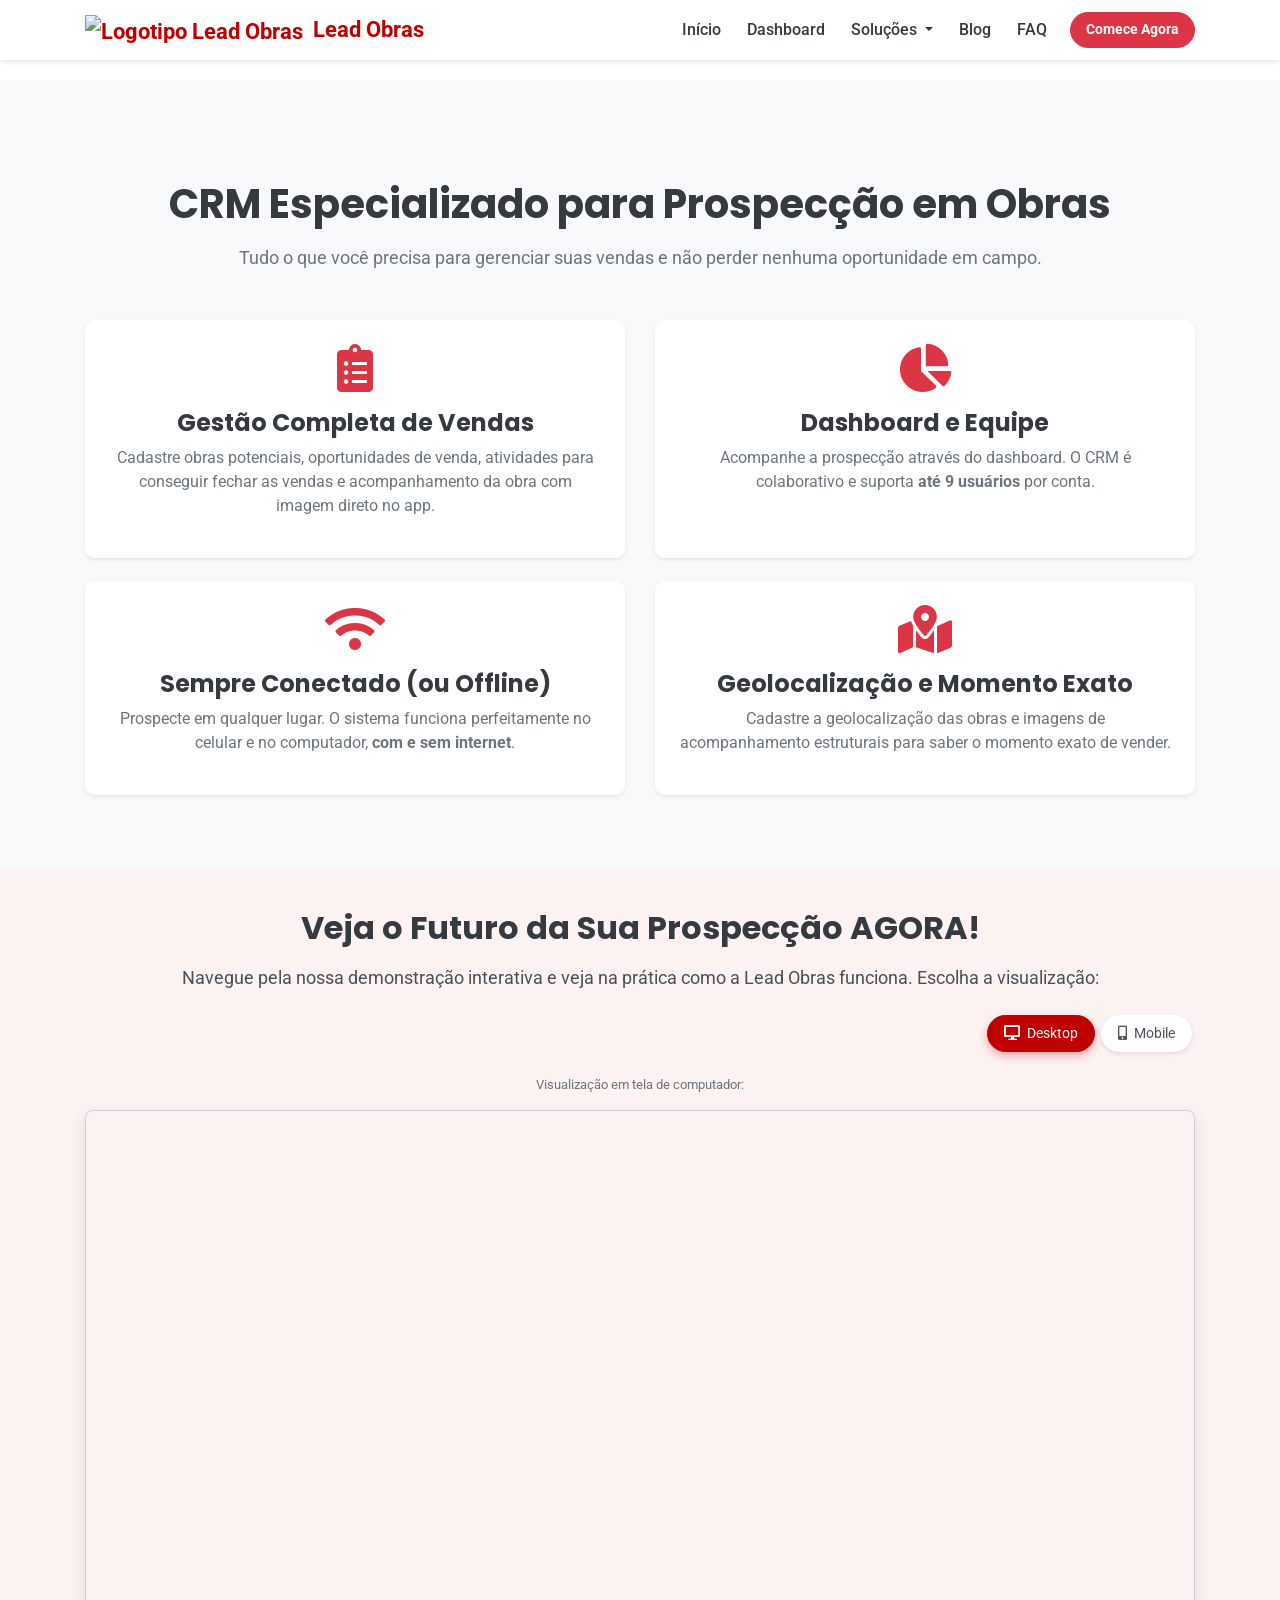
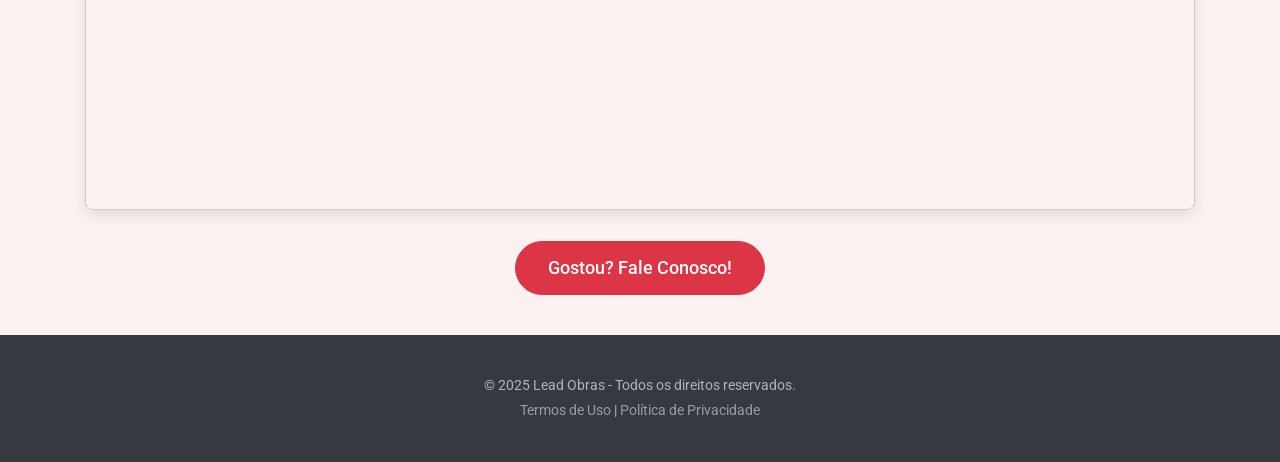
==== commit 0be32239: "Remoção do endereço" ====
--- a/crm.html
+++ b/crm.html
@@ -273,9 +273,6 @@
             <p class="mb-1">
                 &copy; 2025 Lead Obras - Todos os direitos reservados.
             </p>
-            <p class="mb-1">
-                CNPJ: XX.XXX.XXX/0001-XX | Endere&ccedil;o: Sua Rua, 123 - Sua Cidade/UF
-            </p>
             <p class="mb-0">
                 <a class="text-white-50" href="/termos-de-uso">
                     Termos de Uso
